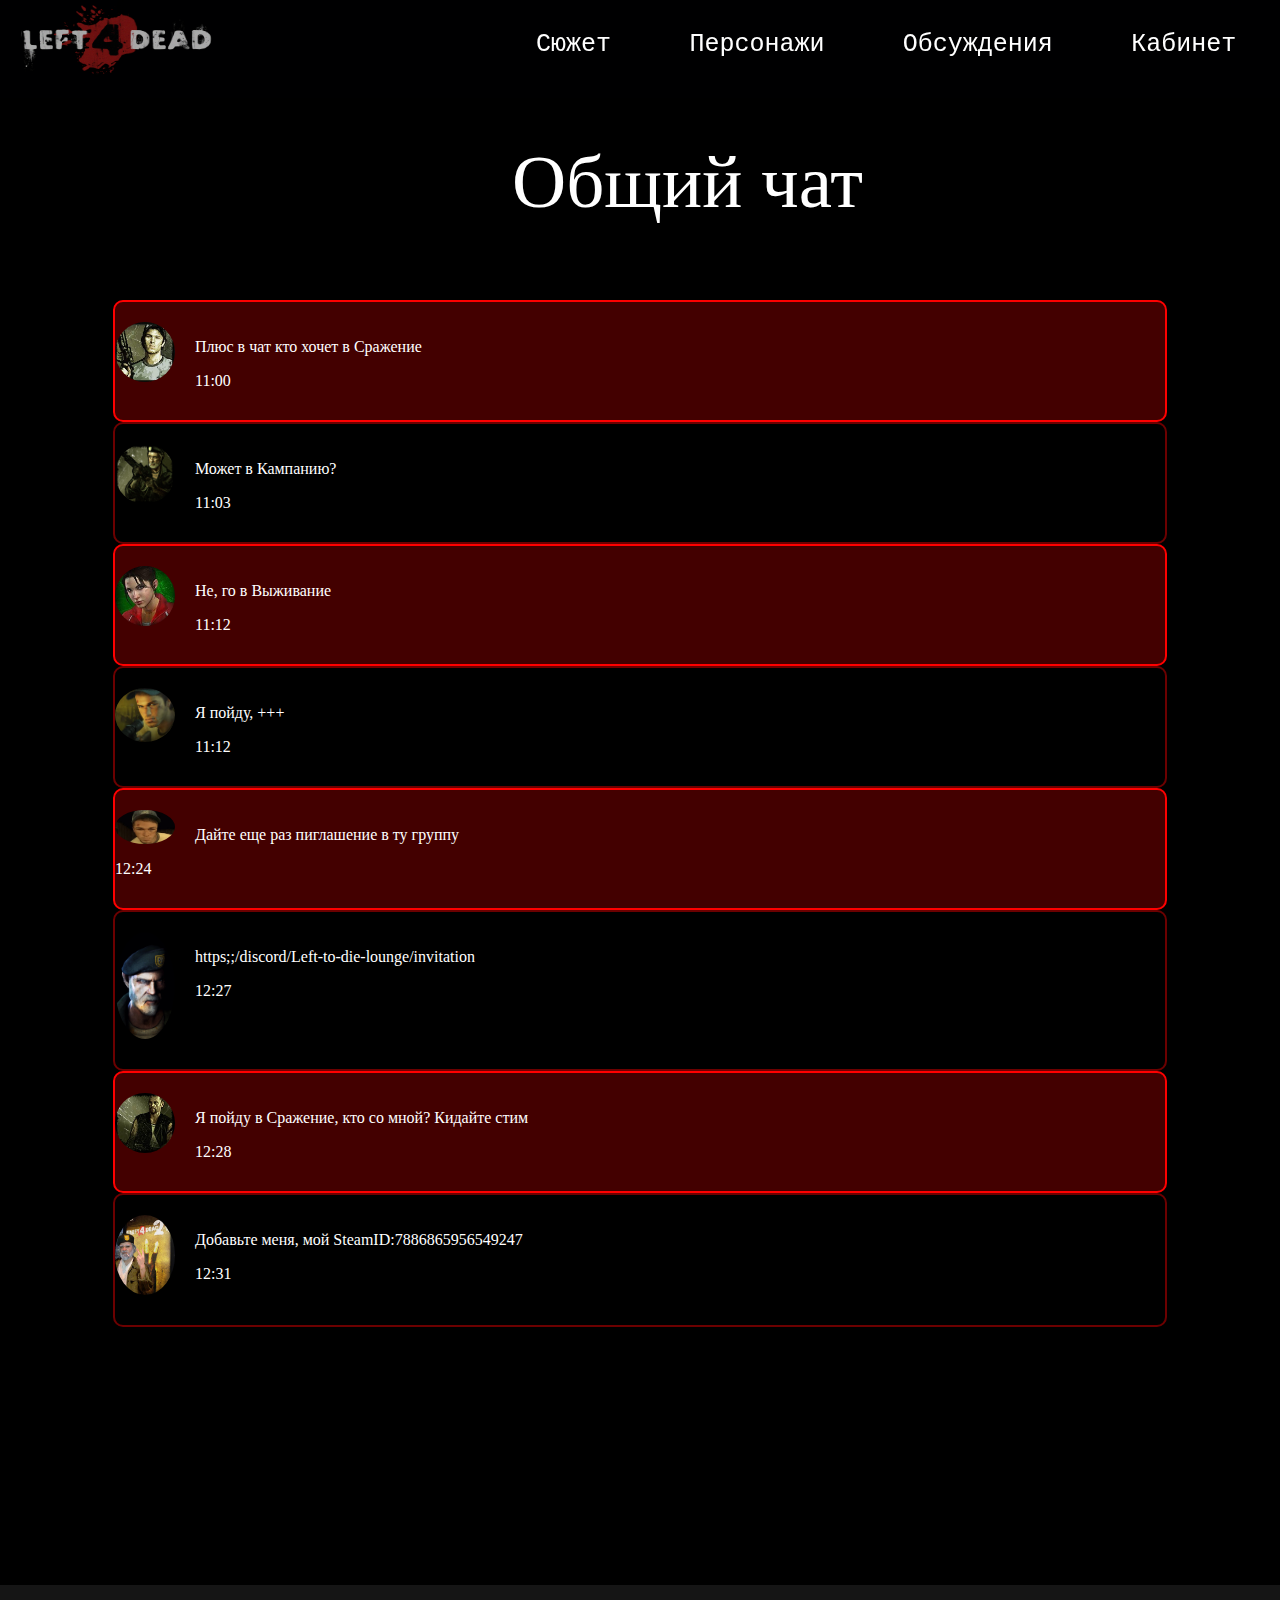
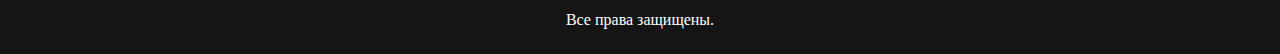
==== forum/obs.html @ aa81372f "Add files via upload" ====
<!DOCTYPE html>
<html lang="en">
<head>
    <link rel="stylesheet" href="obs.css">
    <meta charset="UTF-8">
    <meta name="viewport" content="width=device-width, initial-scale=1.0">
    <title>Document</title>
</head>
<body> 
    <div class="header"> 

    <a href="index.html"> <img class="logo" src="logo.png" width="240px" height="100px"> </a>

    <ul class="p1"> <a href="index.html#lore"> Сюжет </a> </ul>
    <ul class="p2"> <a href="index.html#pers"> Персонажи </a> </ul>
    <ul class="p3"> <a href="#"> Обсуждения </a> </ul>
    <ul class="p4"> <a href="cab.html"> Кабинет </a> </ul>

</div>
    <div><p style="font-size: 30px;">Обсуждения</p></div>
    <div>
        <div class="lt-b">
      <p>
        Общий чат
      </p>

          </div>
          <div class="container">
              <img src="pfp1.png" alt="Avatar">
              <p> Плюс в чат кто хочет в Сражение </p>
              <span class="time-right">11:00</span>
            </div>
            
            <div class="container darker">
              <img src="pfp2.png" alt="Avatar" class="right">
              <p> Может в Кампанию? </p>
              <span class="pf">11:03</span>
            </div>
            
            <div class="container">
              <img src="pfp3.png" alt="Avatar">
              <p> Не, го в Выживание</p>
              <span class="time-right">11:12</span>
            </div>
            
            <div class="container darker">
              <img src="pfp4.png" alt="Avatar" class="right">
              <p> Я пойду, +++ </p>
              <span class="time-left">11:12</span>
            </div>
            <div class="container">
              <img src="pfp5.png" alt="Avatar">
              <p> Дайте еще раз пиглашение в ту группу </p>
              <span class="time-right">12:24</span>
            </div>
            
            <div class="container darker">
              <img src="pfp6.png" alt="Avatar" class="right">
              <p> https;;/discord/Left-to-die-lounge/invitation </p>
              <span class="time-left">12:27</span>
            </div>
            
            <div class="container">
              <img src="pfp7.png" alt="Avatar">
              <p> Я пойду в Сражение, кто со мной? Кидайте стим </p>
              <span class="time-right">12:28</span>
            </div>
            
            <div class="container darker">
              <img src="pfp8.png" alt="Avatar" class="right">
              <p> Добавьте меня, мой SteamID:7886865956549247 </p>
              <span class="time-left">12:31</span>
            </div>
      </div>
    
</body>

<br><br><br><br><br><br>
<footer>
    Все права защищены.
    </footer>
</html>
---- forum/obs.css ----
body {
    margin: 0;
    padding: 0;
    background-color: black;
    background-size: cover;
    overflow-x: hidden;
}
.container {
    z-index: -1;
    color: white;
    border: 2px solid #ff0000;
    background-color: #000000;
    border-radius: 10px;
    padding: 10px;
    margin: 50px 0;
    width: 1050px;
    margin: auto; 
    padding-right: -200px;
}
.header {
    top: -10px;
    align-items: center;
    background-color: rgba(0, 0, 1, 0.9);
    width: 100%;
    display: flex;
    position: fixed;
    background-size: cover;
}
.container {
    position: relative;
    border-radius: 10px;
    background-color: #430000;
    padding: 20px 0 30px 0;
}
.container::after {
    content: "";
    clear: both;
    display: table;
}
.darker {
    border-color: #6c0000;
    background-color: #000000;
}
.container img {
    float: left;
    max-width: 60px;
    width: 100%;
    margin-right: 20px;
    border-radius: 50%;
  }
  .header a {
    font-family: 'Courier New', Courier, monospace;
    text-decoration: none;
    color: rgb(255, 255, 255);
    font-size: 25px;
}

.header a:hover {
    color: red;
}

.header ul:hover {
    transition: .3s;
    transform: scale(1.1);
}
.p1{
    margin-left: 20%;
}

.p2{
    margin-left: 3%;
}

.p3{
    margin-left: 3%;
}

.p4{
    margin-left: 3%;
}
footer {
    background-color: rgb(21, 21, 21);
    padding: 2%;
    text-align: center;
    color: white;
    position: relative;
    top: 150px;
}

.lt-b p {
    color: white;
    font-size: 75px;
    padding-left: 40%;
}
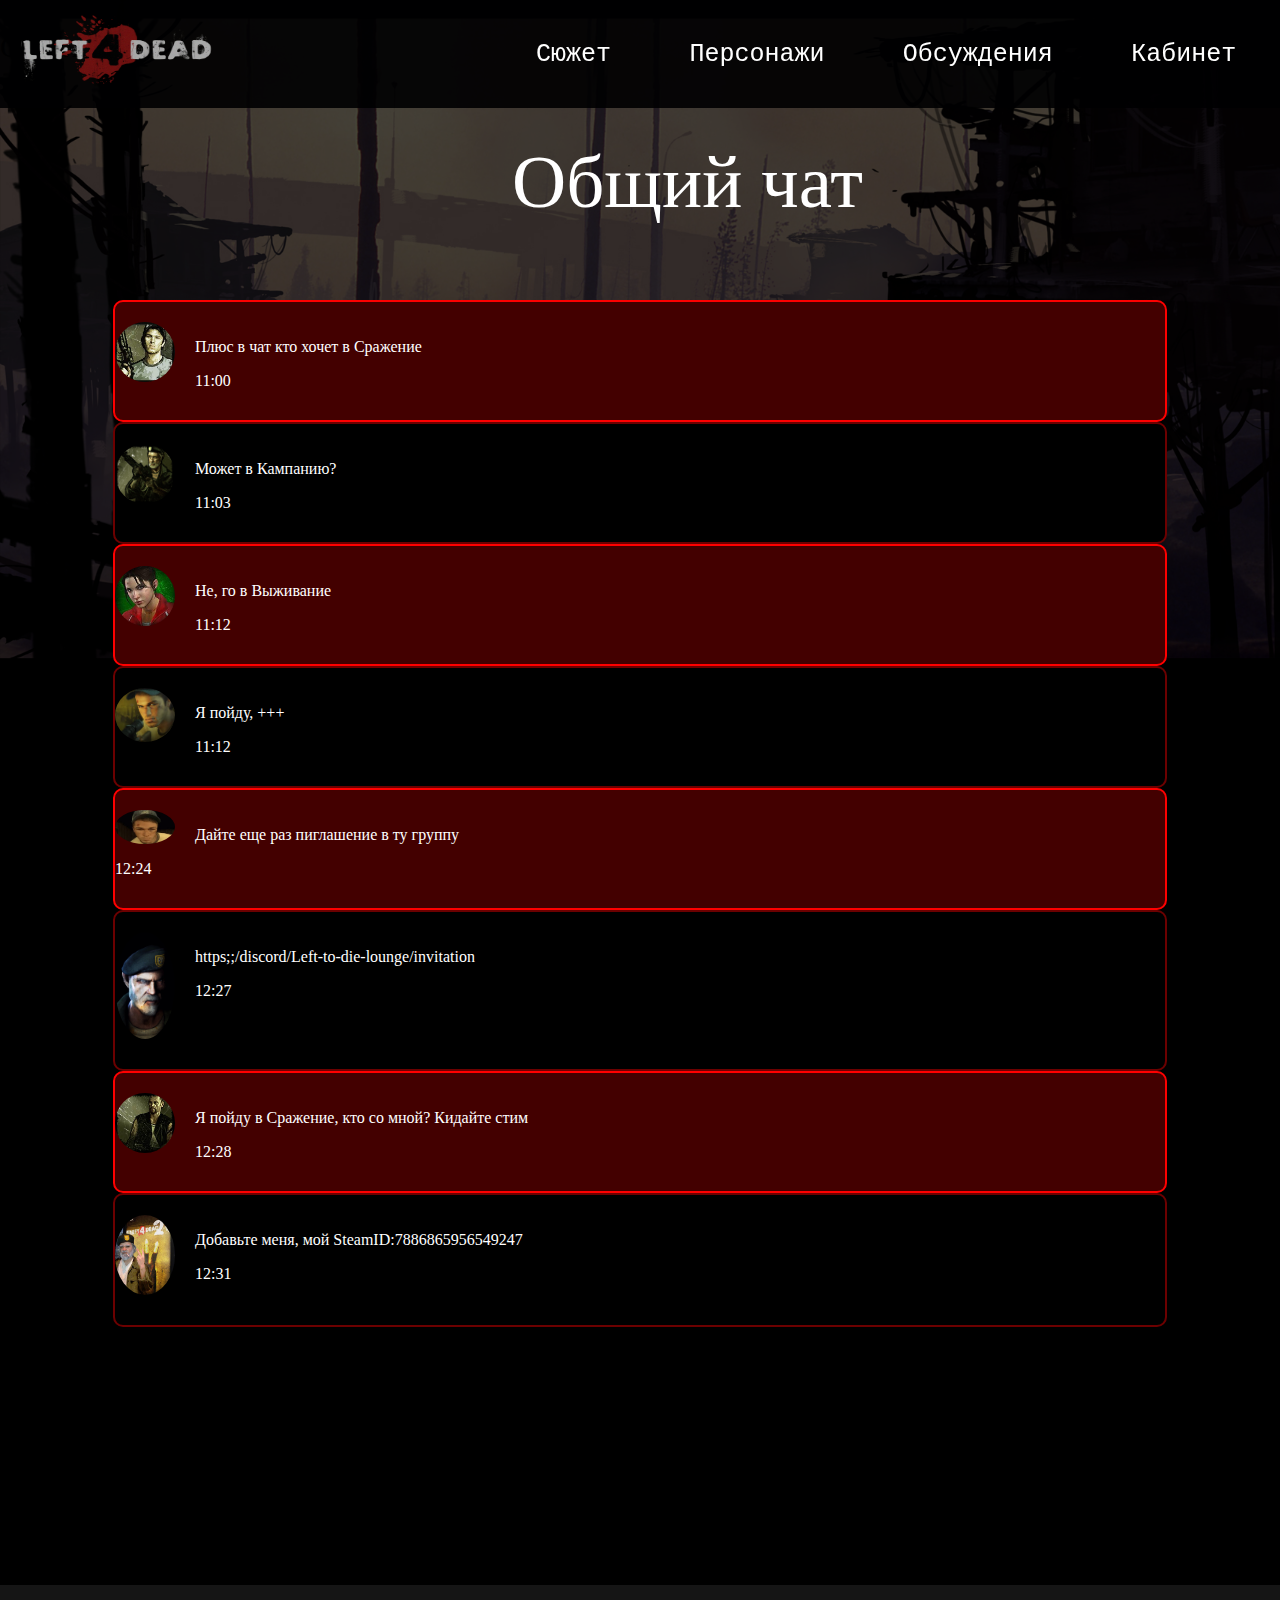
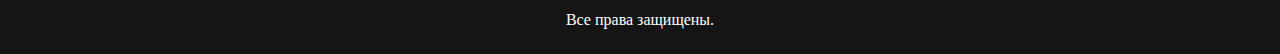
==== commit ca45fa49: "Update obs.html" ====
--- a/forum/obs.html
+++ b/forum/obs.html
@@ -4,7 +4,9 @@
     <link rel="stylesheet" href="obs.css">
     <meta charset="UTF-8">
     <meta name="viewport" content="width=device-width, initial-scale=1.0">
-    <title>Document</title>
+
+    <link rel="icon" href="ico.png">
+    <title> Форум чат </title>
 </head>
 <body> 
     <div class="header"> 
@@ -79,4 +81,4 @@
 <footer>
     Все права защищены.
     </footer>
-</html>+</html>
--- a/forum/obs.css
+++ b/forum/obs.css
@@ -4,6 +4,20 @@
     background-color: black;
     background-size: cover;
     overflow-x: hidden;
+}
+
+body::after {
+    background-image: url(l4d_BG.jpg);
+    background-size: cover;
+    content: "";
+    position: absolute;
+    top: -100px;
+    left: 0px;
+    width: 100%;
+    height: 100%;
+    opacity: 27%;
+    z-index: -2;
+    background-repeat: no-repeat;
 }
 .container {
     z-index: -1;
@@ -18,7 +32,7 @@
     padding-right: -200px;
 }
 .header {
-    top: -10px;
+    top: 0px;
     align-items: center;
     background-color: rgba(0, 0, 1, 0.9);
     width: 100%;
@@ -91,4 +105,4 @@
     color: white;
     font-size: 75px;
     padding-left: 40%;
-}+}
